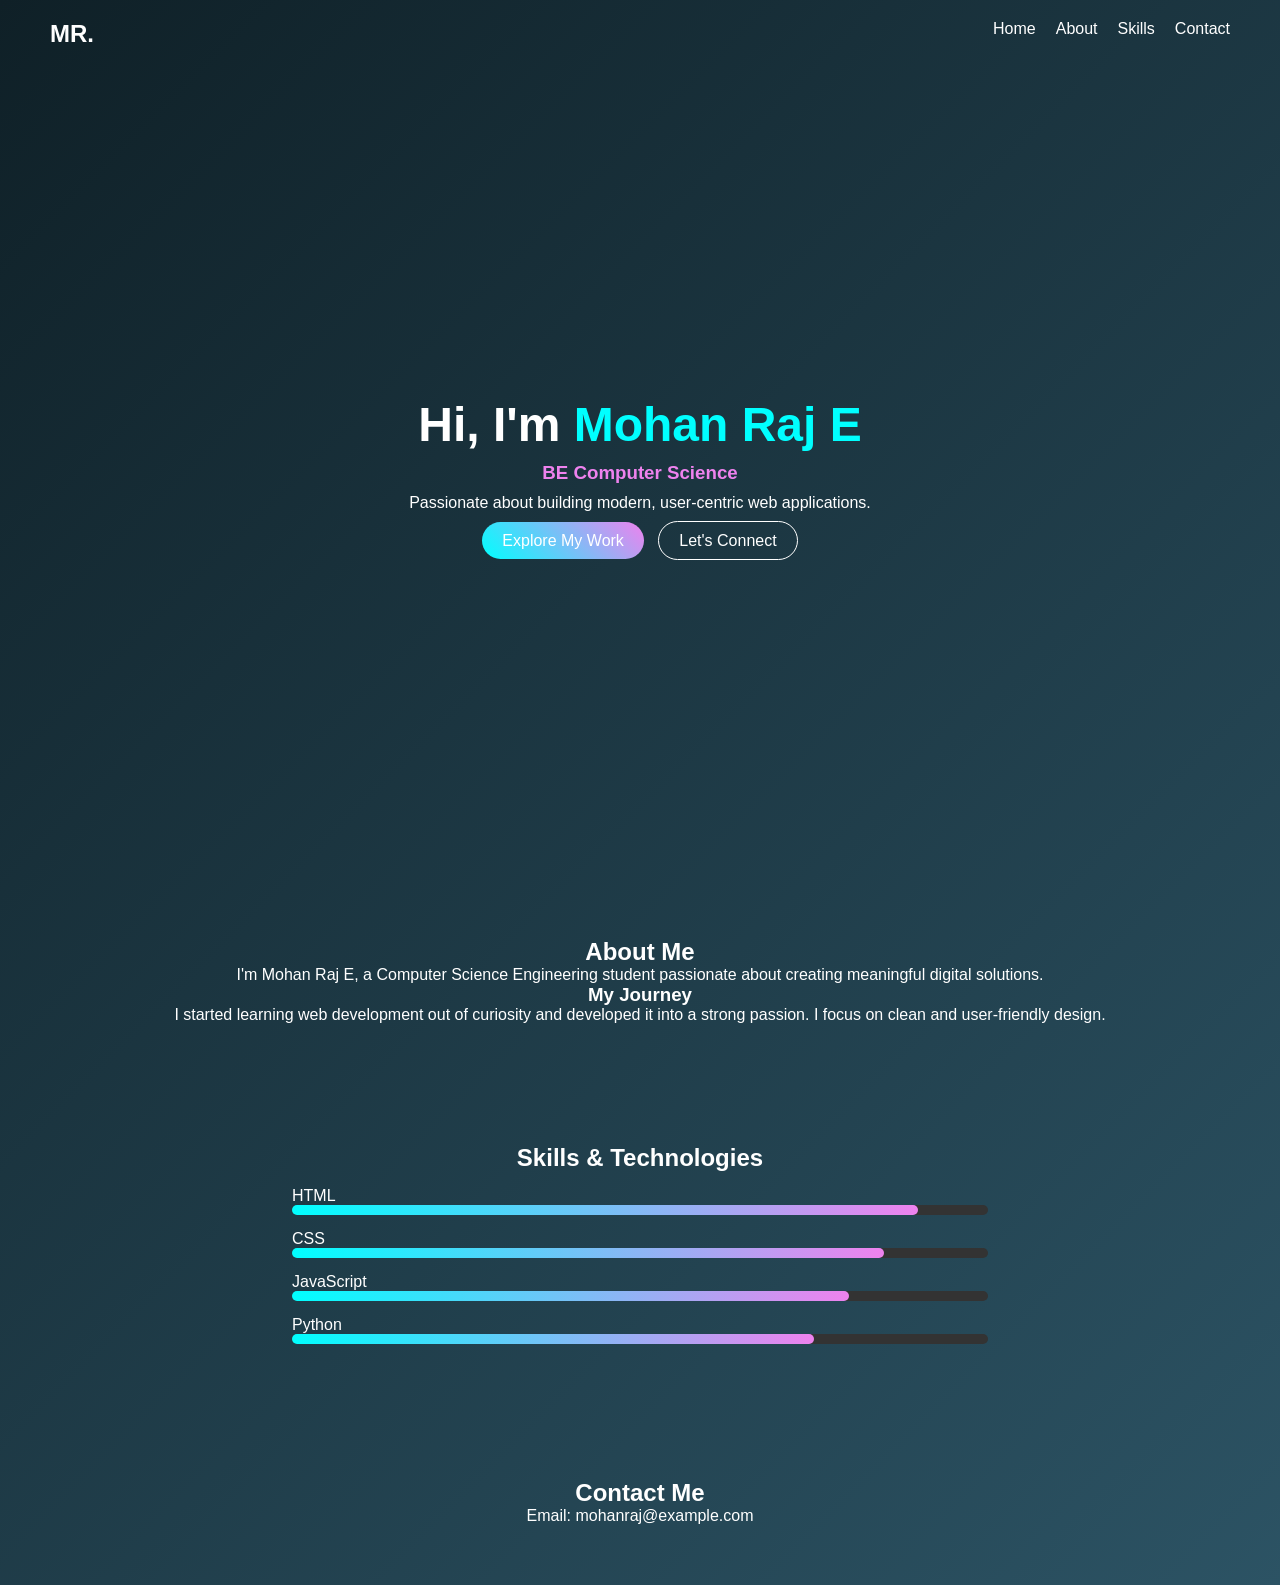
==== index.html @ 641c0bb7 "Rename index.html.html to index.html" ====
<!DOCTYPE html>
<html lang="en">
<head>
  <meta charset="UTF-8">
  <title>Mohan Raj E | Portfolio</title>
  <meta name="viewport" content="width=device-width, initial-scale=1.0">

  <link rel="stylesheet" href="style.css">
</head>
<body>

<!-- NAVBAR -->
<nav>
  <h2 class="logo">MR.</h2>
  <ul>
    <li><a href="#home">Home</a></li>
    <li><a href="#about">About</a></li>
    <li><a href="#skills">Skills</a></li>
    <li><a href="#contact">Contact</a></li>
  </ul>
</nav>

<!-- HERO -->
<section id="home" class="hero">
  <h1>Hi, I'm <span>Mohan Raj E</span></h1>
  <h3>BE Computer Science</h3>
  <p>Passionate about building modern, user-centric web applications.</p>

  <div class="buttons">
    <a href="#skills" class="btn">Explore My Work</a>
    <a href="#contact" class="btn outline">Let's Connect</a>
  </div>
</section>

<!-- ABOUT -->
<section id="about">
  <h2>About Me</h2>
  <p>
    I'm Mohan Raj E, a Computer Science Engineering student passionate about
    creating meaningful digital solutions.
  </p>

  <h3>My Journey</h3>
  <p>
    I started learning web development out of curiosity and developed it into a
    strong passion. I focus on clean and user-friendly design.
  </p>
</section>

<!-- SKILLS -->
<section id="skills">
  <h2>Skills & Technologies</h2>

  <div class="skill">
    <span>HTML</span>
    <div class="bar"><div style="width:90%"></div></div>
  </div>

  <div class="skill">
    <span>CSS</span>
    <div class="bar"><div style="width:85%"></div></div>
  </div>

  <div class="skill">
    <span>JavaScript</span>
    <div class="bar"><div style="width:80%"></div></div>
  </div>

  <div class="skill">
    <span>Python</span>
    <div class="bar"><div style="width:75%"></div></div>
  </div>

</section>

<!-- CONTACT -->
<section id="contact">
  <h2>Contact Me</h2>
  <p>Email: mohanraj@example.com</p>
</section>

<script src="script.js"></script>
</body>
</html>
---- style.css ----
* {
  margin: 0;
  padding: 0;
  font-family: 'Segoe UI', sans-serif;
  box-sizing: border-box;
}

body {
  background: linear-gradient(135deg, #0f2027, #2c5364);
  color: white;
}

/* NAVBAR */
nav {
  display: flex;
  justify-content: space-between;
  padding: 20px 50px;
}

nav ul {
  display: flex;
  list-style: none;
}

nav ul li {
  margin-left: 20px;
}

nav a {
  text-decoration: none;
  color: white;
}

/* HERO */
.hero {
  height: 90vh;
  display: flex;
  flex-direction: column;
  justify-content: center;
  align-items: center;
  text-align: center;
}

.hero h1 {
  font-size: 3rem;
}

.hero span {
  color: cyan;
}

.hero h3 {
  margin: 10px 0;
  color: violet;
}

.buttons {
  margin-top: 20px;
}

.btn {
  padding: 10px 20px;
  background: linear-gradient(45deg, cyan, violet);
  border-radius: 25px;
  color: white;
  text-decoration: none;
  margin: 5px;
}

.btn.outline {
  border: 1px solid white;
  background: transparent;
}

/* SECTIONS */
section {
  padding: 60px;
  text-align: center;
}

/* SKILLS */
.skill {
  margin: 15px auto;
  width: 60%;
  text-align: left;
}

.bar {
  background: #333;
  border-radius: 10px;
}

.bar div {
  height: 10px;
  background: linear-gradient(to right, cyan, violet);
  border-radius: 10px;
}
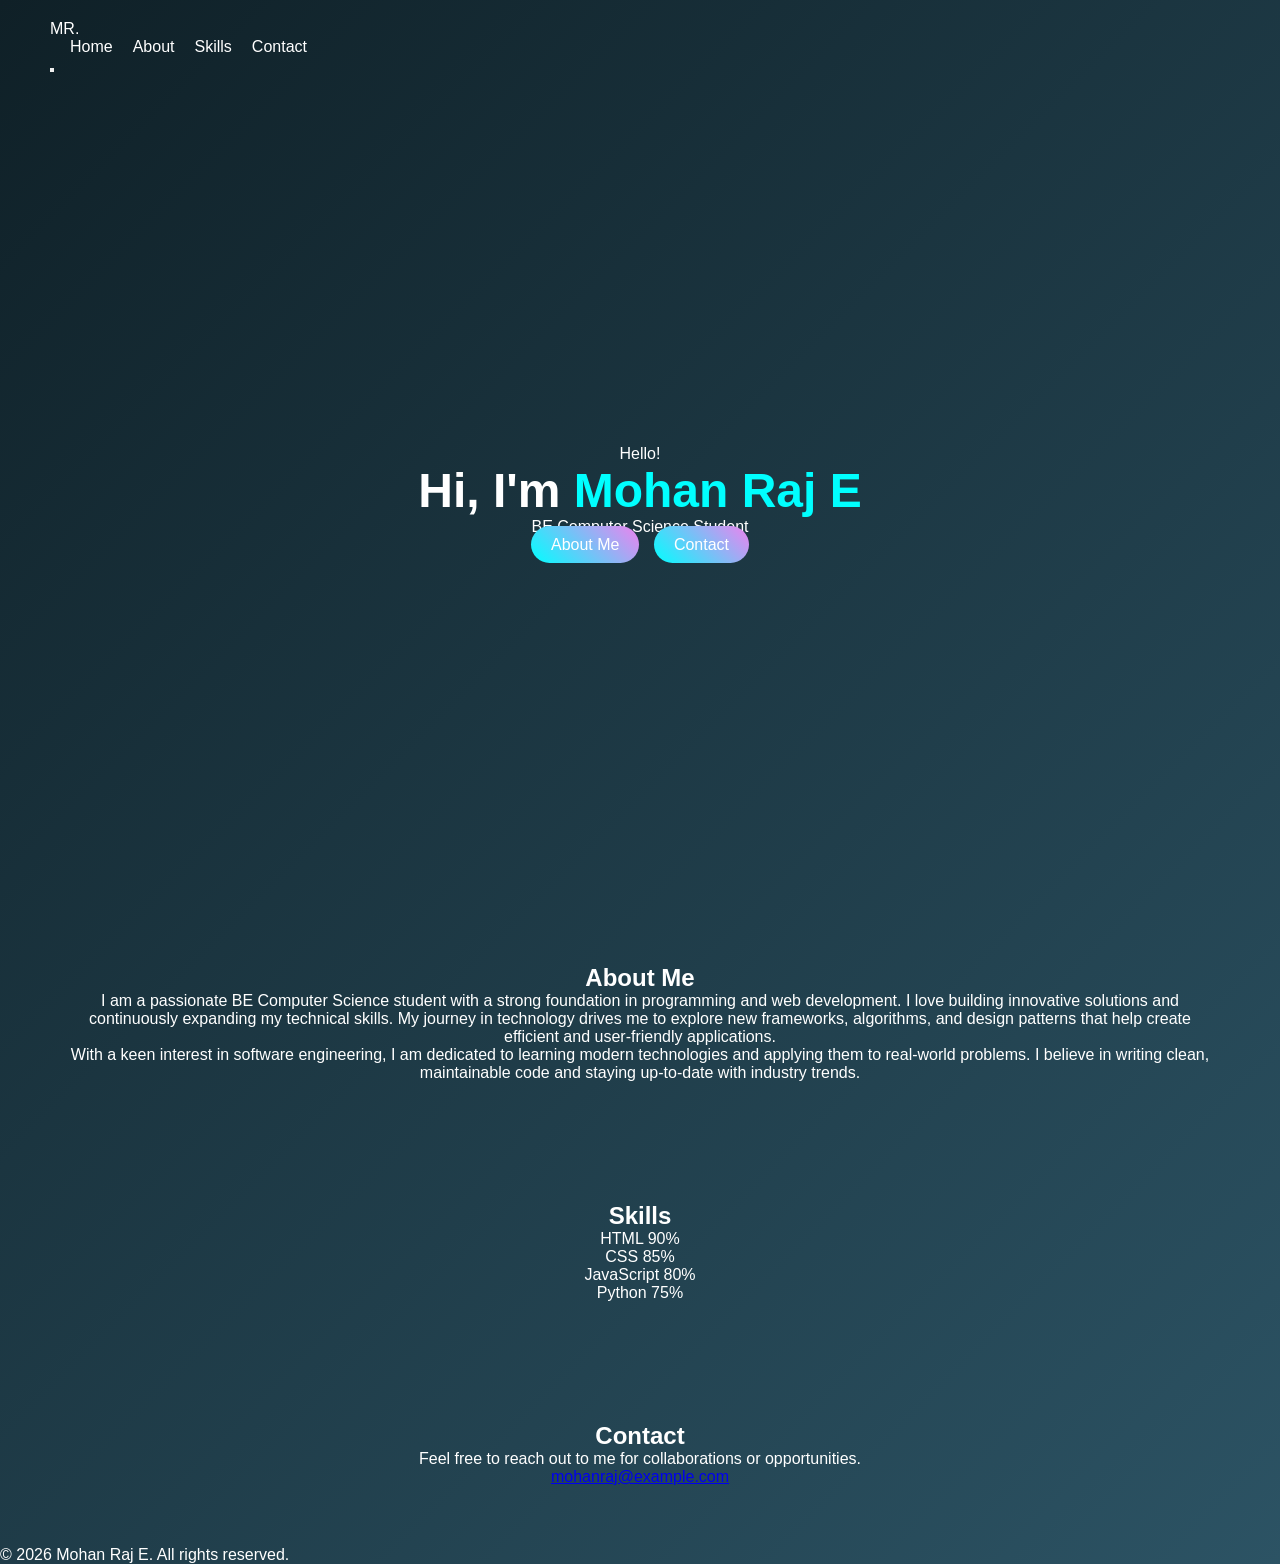
==== commit ec9844d9: "Refactor index.html structure and content" ====
--- a/index.html
+++ b/index.html
@@ -1,84 +1,116 @@
 <!DOCTYPE html>
 <html lang="en">
 <head>
-  <meta charset="UTF-8">
-  <title>Mohan Raj E | Portfolio</title>
-  <meta name="viewport" content="width=device-width, initial-scale=1.0">
-
-  <link rel="stylesheet" href="style.css">
+    <meta charset="UTF-8">
+    <meta name="viewport" content="width=device-width, initial-scale=1.0">
+    <title>Mohan Raj E - Portfolio</title>
+    <link rel="stylesheet" href="style.css">
 </head>
 <body>
+    <nav id="navbar">
+        <div class="nav-container">
+            <a href="#home" class="logo">MR.</a>
+            <ul class="nav-links">
+                <li><a href="#home">Home</a></li>
+                <li><a href="#about">About</a></li>
+                <li><a href="#skills">Skills</a></li>
+                <li><a href="#contact">Contact</a></li>
+            </ul>
+            <button class="menu-toggle" aria-label="Toggle menu">
+                <span></span>
+                <span></span>
+                <span></span>
+            </button>
+        </div>
+    </nav>
 
-<!-- NAVBAR -->
-<nav>
-  <h2 class="logo">MR.</h2>
-  <ul>
-    <li><a href="#home">Home</a></li>
-    <li><a href="#about">About</a></li>
-    <li><a href="#skills">Skills</a></li>
-    <li><a href="#contact">Contact</a></li>
-  </ul>
-</nav>
+    <section id="home" class="hero">
+        <div class="hero-content">
+            <p class="greeting">Hello!</p>
+            <h1>Hi, I'm <span class="highlight">Mohan Raj E</span></h1>
+            <p class="tagline">BE Computer Science Student</p>
+            <div class="hero-buttons">
+                <a href="#about" class="btn btn-primary">About Me</a>
+                <a href="#contact" class="btn btn-secondary">Contact</a>
+            </div>
+        </div>
+    </section>
 
-<!-- HERO -->
-<section id="home" class="hero">
-  <h1>Hi, I'm <span>Mohan Raj E</span></h1>
-  <h3>BE Computer Science</h3>
-  <p>Passionate about building modern, user-centric web applications.</p>
+    <section id="about" class="about">
+        <div class="container">
+            <h2 class="section-title">About Me</h2>
+            <div class="about-content">
+                <p>
+                    I am a passionate BE Computer Science student with a strong foundation in programming and web development. 
+                    I love building innovative solutions and continuously expanding my technical skills. My journey in technology 
+                    drives me to explore new frameworks, algorithms, and design patterns that help create efficient and user-friendly applications.
+                </p>
+                <p>
+                    With a keen interest in software engineering, I am dedicated to learning modern technologies and applying them 
+                    to real-world problems. I believe in writing clean, maintainable code and staying up-to-date with industry trends.
+                </p>
+            </div>
+        </div>
+    </section>
 
-  <div class="buttons">
-    <a href="#skills" class="btn">Explore My Work</a>
-    <a href="#contact" class="btn outline">Let's Connect</a>
-  </div>
-</section>
+    <section id="skills" class="skills">
+        <div class="container">
+            <h2 class="section-title">Skills</h2>
+            <div class="skills-grid">
+                <div class="skill-item">
+                    <div class="skill-header">
+                        <span class="skill-name">HTML</span>
+                        <span class="skill-percent">90%</span>
+                    </div>
+                    <div class="skill-bar">
+                        <div class="skill-progress" data-width="90"></div>
+                    </div>
+                </div>
+                <div class="skill-item">
+                    <div class="skill-header">
+                        <span class="skill-name">CSS</span>
+                        <span class="skill-percent">85%</span>
+                    </div>
+                    <div class="skill-bar">
+                        <div class="skill-progress" data-width="85"></div>
+                    </div>
+                </div>
+                <div class="skill-item">
+                    <div class="skill-header">
+                        <span class="skill-name">JavaScript</span>
+                        <span class="skill-percent">80%</span>
+                    </div>
+                    <div class="skill-bar">
+                        <div class="skill-progress" data-width="80"></div>
+                    </div>
+                </div>
+                <div class="skill-item">
+                    <div class="skill-header">
+                        <span class="skill-name">Python</span>
+                        <span class="skill-percent">75%</span>
+                    </div>
+                    <div class="skill-bar">
+                        <div class="skill-progress" data-width="75"></div>
+                    </div>
+                </div>
+            </div>
+        </div>
+    </section>
 
-<!-- ABOUT -->
-<section id="about">
-  <h2>About Me</h2>
-  <p>
-    I'm Mohan Raj E, a Computer Science Engineering student passionate about
-    creating meaningful digital solutions.
-  </p>
+    <section id="contact" class="contact">
+        <div class="container">
+            <h2 class="section-title">Contact</h2>
+            <div class="contact-content">
+                <p>Feel free to reach out to me for collaborations or opportunities.</p>
+                <a href="mailto:mohanraj@example.com" class="email-link">mohanraj@example.com</a>
+            </div>
+        </div>
+    </section>
 
-  <h3>My Journey</h3>
-  <p>
-    I started learning web development out of curiosity and developed it into a
-    strong passion. I focus on clean and user-friendly design.
-  </p>
-</section>
+    <footer>
+        <p>&copy; 2026 Mohan Raj E. All rights reserved.</p>
+    </footer>
 
-<!-- SKILLS -->
-<section id="skills">
-  <h2>Skills & Technologies</h2>
-
-  <div class="skill">
-    <span>HTML</span>
-    <div class="bar"><div style="width:90%"></div></div>
-  </div>
-
-  <div class="skill">
-    <span>CSS</span>
-    <div class="bar"><div style="width:85%"></div></div>
-  </div>
-
-  <div class="skill">
-    <span>JavaScript</span>
-    <div class="bar"><div style="width:80%"></div></div>
-  </div>
-
-  <div class="skill">
-    <span>Python</span>
-    <div class="bar"><div style="width:75%"></div></div>
-  </div>
-
-</section>
-
-<!-- CONTACT -->
-<section id="contact">
-  <h2>Contact Me</h2>
-  <p>Email: mohanraj@example.com</p>
-</section>
-
-<script src="script.js"></script>
+    <script src="script.js"></script>
 </body>
 </html>
